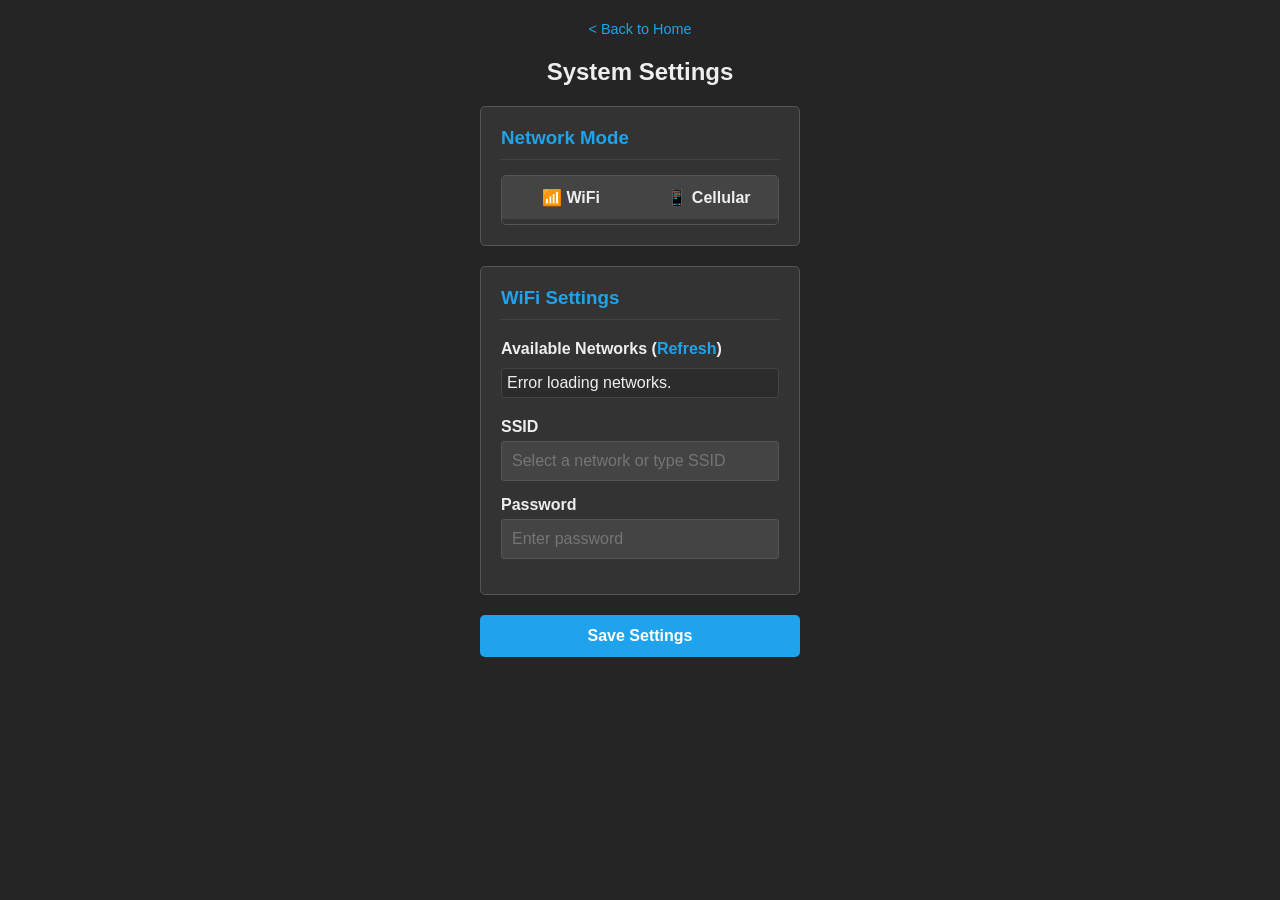
==== components/WiFiManager/assets/settings.html @ 4eeef93d "Wifi page becomes system settings page Remove unnecessary files and replace with new one" ====
<!DOCTYPE html>
<html lang="en">
<head>
    <meta charset="UTF-8">
    <meta name="viewport" content="width=device-width, initial-scale=1.0, user-scalable=no">
    <title>System Settings</title>
    <!-- You can link your existing style.css if it's served, or just use the styles below -->
    <!-- <link rel="stylesheet" href="style.css"> -->
    <style>
        /* Re-using and adapting styles from your project for a consistent look */
        body { font-family: verdana, sans-serif; background: #252525; color: #eee; margin: 0; padding: 0; }
        .wrap { max-width: 320px; margin: 0 auto; padding: 20px; }
        h1 { text-align: center; margin: 20px 0; font-size: 1.5em; }
        .back-link { text-align: center; margin-bottom: 20px; }
        .back-link a { color: #1fa3ec; text-decoration: none; font-size: 0.9em; }
        .form-section { margin: 20px 0; padding: 20px; background: #333; border: 1px solid #555; border-radius: 5px; }
        .form-section h3 { margin: 0 0 15px 0; color: #1fa3ec; border-bottom: 1px solid #444; padding-bottom: 10px; }
        .form-group { margin: 15px 0; }
        label { display: block; margin-bottom: 5px; font-weight: bold; }
        input[type="text"], input[type="password"], input[type="number"] { width: 100%; padding: 10px; font-size: 1em; border: 1px solid #555; background: #444; color: #eee; border-radius: 3px; box-sizing: border-box; }
        .button-group { display: flex; gap: 10px; margin-top: 20px; }
        .button-group button { flex: 1; padding: 12px; font-size: 1em; border: none; border-radius: 5px; cursor: pointer; font-weight: bold; background: #1fa3ec; color: #fff; transition: background-color 0.2s; }
        .button-group button:hover { background: #1890d0; }
        .hidden { display: none; }

        /* --- New Styles for Toggles --- */
        .mode-selector { display: flex; border: 1px solid #555; border-radius: 5px; overflow: hidden; }
        .mode-selector input { display: none; }
        .mode-selector label { flex: 1; text-align: center; padding: 12px; background: #444; cursor: pointer; font-weight: bold; transition: background-color 0.2s; }
        .mode-selector input:checked + label { background: #1fa3ec; color: #fff; }

        /* --- Styles from original wifi.html for network list --- */
        .networks { margin: 20px 0; }
        .networks h4 { margin: 0 0 10px 0; color: #eee; }
        
        /* --- MODIFIED: Added a scrollable container for the network list --- */
        .networks-container {
            max-height: 180px; /* Adjust this value as needed */
            overflow-y: auto;
            border: 1px solid #444;
            border-radius: 3px;
            padding: 5px;
            background: #2c2c2c;
        }
        
        .network { padding: 12px; margin: 5px 0; background: #444; border: 1px solid #555; cursor: pointer; display: flex; align-items: center; justify-content: space-between; border-radius: 3px; }
        .network:hover { background: #555; }
        .network.selected { background: #1fa3ec; border-color: #1fa3ec; }
        .network-name { font-weight: bold; }
        .loading { text-align: center; padding: 20px; color: #aaa; }
        .refresh-link a { color: #1fa3ec; text-decoration: none; }
        .wifi-signal { display: inline-flex; align-items: flex-end; height: 16px; gap: 1px; }
        .wifi-signal .bar { width: 3px; background-color: currentColor; opacity: 0.3; }
        .wifi-signal .bar1 { height: 4px; } .wifi-signal .bar2 { height: 8px; } .wifi-signal .bar3 { height: 12px; } .wifi-signal .bar4 { height: 16px; }
        .wifi-signal.signal-1 .bar1 { opacity: 1; } .wifi-signal.signal-2 .bar1, .wifi-signal.signal-2 .bar2 { opacity: 1; } .wifi-signal.signal-3 .bar1, .wifi-signal.signal-3 .bar2, .wifi-signal.signal-3 .bar3 { opacity: 1; } .wifi-signal.signal-4 .bar { opacity: 1; }
    </style>
</head>
<body>
<div class="wrap">
    <div class="back-link"><a href="/">&lt; Back to Home</a></div>
    <h1>System Settings</h1>

    <!-- All settings are in one form for a single save action -->
    <form action="/settings-save" method="post">
        <!-- NETWORK MODE SELECTION -->
        <div class="form-section">
            <h3>Network Mode</h3>
            <div class="mode-selector">
                <input type="radio" id="mode_wifi" name="net_mode" value="wifi" onchange="toggleNetworkSettings()">
                <label for="mode_wifi">📶 WiFi</label>
                <input type="radio" id="mode_cell" name="net_mode" value="cellular" onchange="toggleNetworkSettings()">
                <label for="mode_cell">📱 Cellular</label>
            </div>
        </div>

        <!-- WIFI SETTINGS (Conditional) -->
        <div id="wifi_settings" class="form-section">
            <h3>WiFi Settings</h3>
            <div class="networks">
                <h4>Available Networks (<span class="refresh-link"><a href="javascript:loadNetworks()">Refresh</a></span>)</h4>
                <!-- MODIFIED: Wrapped the network list in the new scrollable container -->
                <div id="networks" class="networks-container">
                    <div class="loading">Scanning...</div>
                </div>
            </div>
            <div class="form-group">
                <label for="s">SSID</label>
                <input id="s" name="s" type="text" placeholder="Select a network or type SSID">
            </div>
            <div class="form-group">
                <label for="p">Password</label>
                <input id="p" name="p" type="password" placeholder="Enter password">
            </div>
        </div>

        <!-- CELLULAR SETTINGS (Conditional) -->
        <div id="cellular_settings" class="form-section hidden">
            <h3>Cellular Settings</h3>
            <div class="form-group">
                <label for="apn">SIM Card APN</label>
                <input id="apn" name="apn" type="text" placeholder="e.g., internet">
            </div>
        </div>
        
        <!-- SAVE BUTTON -->
        <div class="button-group">
            <button type="submit">Save Settings</button>
        </div>
    </form>
</div>

<script>
    // --- Logic for this new settings page ---
    function toggleNetworkSettings() {
        const useWifi = document.getElementById('mode_wifi').checked;
        document.getElementById('wifi_settings').classList.toggle('hidden', !useWifi);
        document.getElementById('cellular_settings').classList.toggle('hidden', useWifi);
    }

    function toggleStaticIP(isStatic) {
        document.getElementById('static_ip_fields').classList.toggle('hidden', !isStatic);
    }
    
    // --- Functions reused from your original wifi.html ---
    let selectedNetworkEl = null;

    function loadNetworks() {
        const container = document.getElementById('networks');
        container.innerHTML = '<div class="loading">Scanning for networks...</div>';
        
        fetch('/scan')
            .then(response => response.json())
            .then(networks => {
                if (!networks || networks.length === 0) {
                    container.innerHTML = '<div>No networks found.</div>';
                    return;
                }
                networks.sort((a, b) => b.rssi - a.rssi);
                container.innerHTML = '';
                networks.forEach(network => {
                    if (!network.ssid) return;
                    const div = document.createElement('div');
                    div.className = 'network';
                    div.onclick = () => selectNetwork(network.ssid, div);
                    const signalIcon = getSignalIcon(network.rssi);
                    const security = network.encryption > 0 ? '🔒' : '';
                    div.innerHTML = `<div><div class="network-name">${escapeHtml(network.ssid)} ${security}</div></div>${signalIcon}`;
                    container.appendChild(div);
                });
            })
            .catch(error => {
                console.error('Network scan failed:', error);
                container.innerHTML = '<div>Error loading networks.</div>';
            });
    }

    function loadSettings() {
        fetch('/fetch-settings')
            .then(response => response.json())
            .then(settings => {
                // Populate Network Mode
                if (settings.net_mode === 'cellular') {
                    document.getElementById('mode_cell').checked = true;
                } else {
                    document.getElementById('mode_wifi').checked = true;
                }

                // Populate WiFi Settings
                if (settings.ssid) { // 's' for SSID
                    document.getElementById('s').value = settings.s;
                }
                // Populate Cellular Settings
                if (settings.apn) {
                    document.getElementById('apn').value = settings.apn;
                }

                // Update UI visibility based on loaded settings
                toggleNetworkSettings();
            })
            .catch(error => {
                console.error('Failed to fetch settings:', error);
                // Handle error, e.g., show a message to the user
            });
    }

    function selectNetwork(ssid, element) {
        if (selectedNetworkEl) {
            selectedNetworkEl.classList.remove('selected');
        }
        selectedNetworkEl = element;
        element.classList.add('selected');
        document.getElementById('s').value = ssid;
        document.getElementById('p').focus();
    }

    function getSignalIcon(rssi) {
        let bars = 0;
        if (rssi > -55) bars = 4;
        else if (rssi > -65) bars = 3;
        else if (rssi > -75) bars = 2;
        else if (rssi > -85) bars = 1;
        return `<div class="wifi-signal signal-${bars}"><div class="bar bar1"></div><div class="bar bar2"></div><div class="bar bar3"></div><div class="bar bar4"></div></div>`;
    }

    function escapeHtml(text) {
        const div = document.createElement('div');
        div.textContent = text;
        return div.innerHTML;
    }

    document.addEventListener('DOMContentLoaded', function() {
        // Load saved settings concurrently, as soon as the page's DOM is ready. 
        // This makes the UI populate with saved data much faster.
        loadSettings();
    });

    // --- Initialize page state on load ---
    window.onload = function() {
        // Load WiFi networks immediately since it's the default view
        loadNetworks();
    };
</script>
</body>
</html>
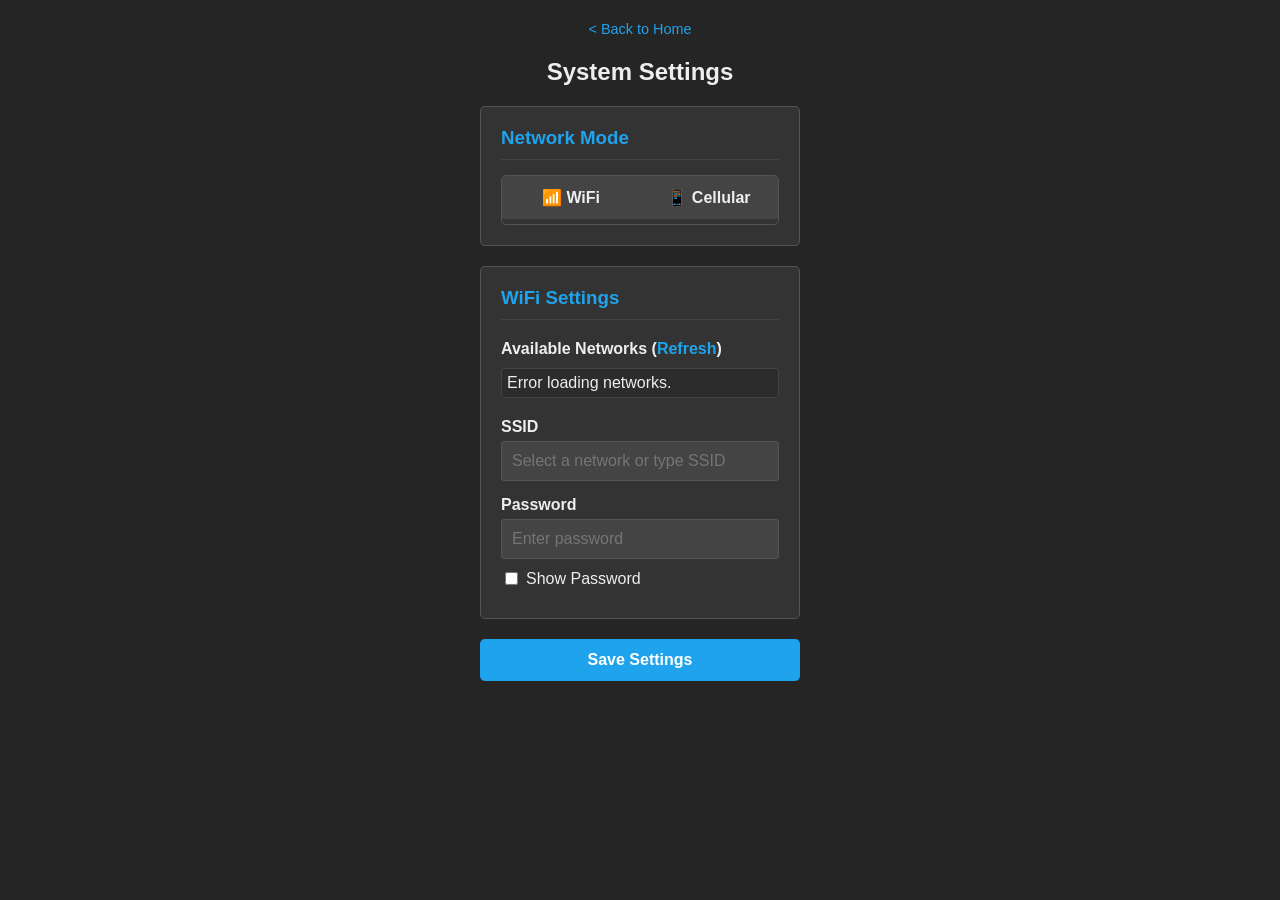
==== commit c7c6fbe4: "Switching between wifi and ce works settings persist between power cycle" ====
--- a/components/WiFiManager/assets/settings.html
+++ b/components/WiFiManager/assets/settings.html
@@ -53,6 +53,21 @@
         .wifi-signal .bar { width: 3px; background-color: currentColor; opacity: 0.3; }
         .wifi-signal .bar1 { height: 4px; } .wifi-signal .bar2 { height: 8px; } .wifi-signal .bar3 { height: 12px; } .wifi-signal .bar4 { height: 16px; }
         .wifi-signal.signal-1 .bar1 { opacity: 1; } .wifi-signal.signal-2 .bar1, .wifi-signal.signal-2 .bar2 { opacity: 1; } .wifi-signal.signal-3 .bar1, .wifi-signal.signal-3 .bar2, .wifi-signal.signal-3 .bar3 { opacity: 1; } .wifi-signal.signal-4 .bar { opacity: 1; }
+        .checkbox-group {
+            display: flex;
+            align-items: center;
+            margin-top: -5px;
+            margin-bottom: 10px;
+        }
+        .checkbox-group input {
+            width: auto;
+            margin-right: 8px;
+        }
+        .checkbox-group label {
+            margin-bottom: 0;
+            font-weight: normal;
+            cursor: pointer;
+        }
     </style>
 </head>
 <body>
@@ -91,6 +106,10 @@
                 <label for="p">Password</label>
                 <input id="p" name="p" type="password" placeholder="Enter password">
             </div>
+            <div class="form-group checkbox-group">
+                <input type="checkbox" id="showPass" onchange="togglePassword()">
+                <label for="showPass">Show Password</label>
+            </div>
         </div>
 
         <!-- CELLULAR SETTINGS (Conditional) -->
@@ -117,8 +136,10 @@
         document.getElementById('cellular_settings').classList.toggle('hidden', useWifi);
     }
 
-    function toggleStaticIP(isStatic) {
-        document.getElementById('static_ip_fields').classList.toggle('hidden', !isStatic);
+    function togglePassword() {
+        const passwordField = document.getElementById('p');
+        const checkbox = document.getElementById('showPass');
+        passwordField.type = checkbox.checked ? 'text' : 'password';
     }
     
     // --- Functions reused from your original wifi.html ---
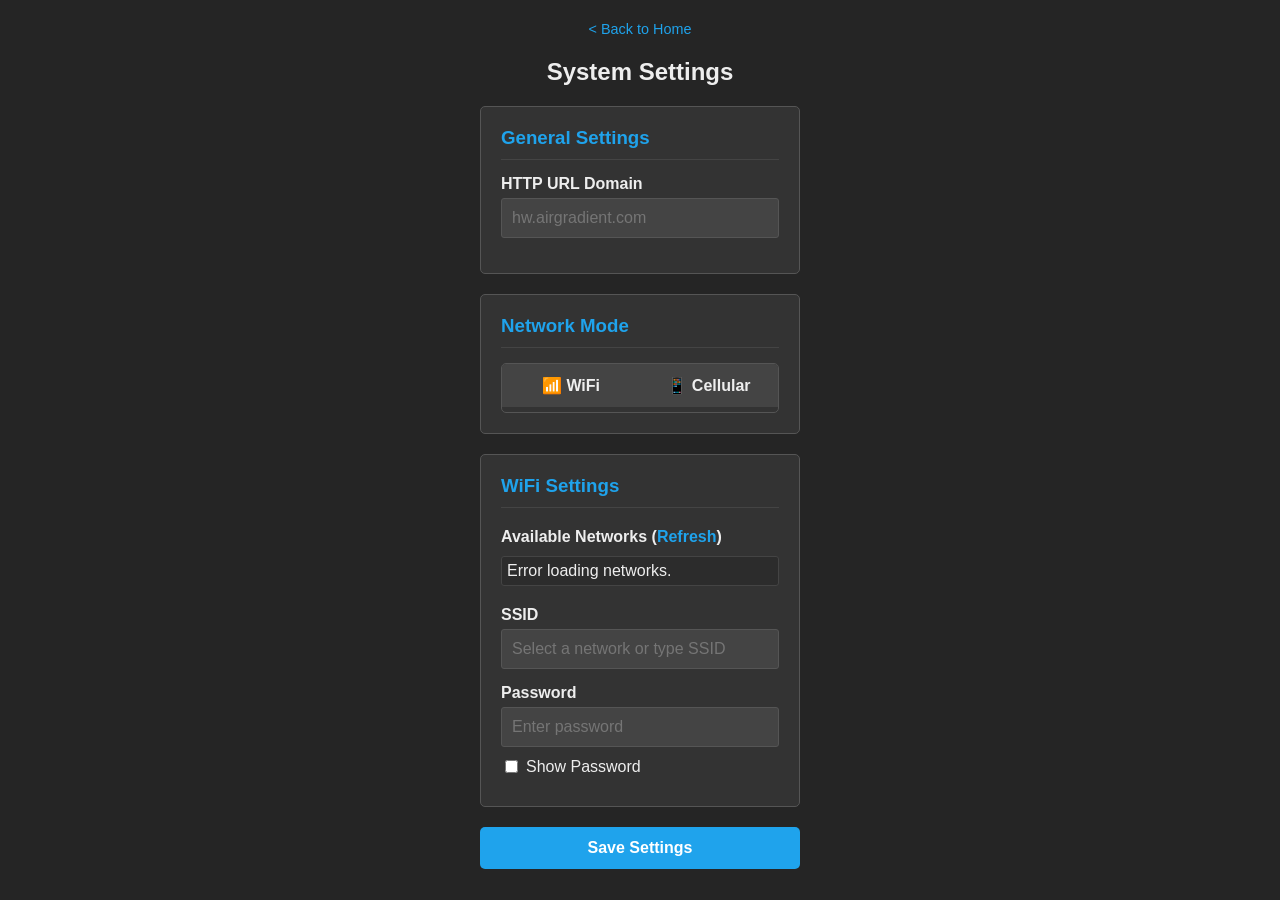
==== commit 8fd76c06: "New system settings httpDomain Use httpDomain as the URL domain of HTTP request" ====
--- a/components/WiFiManager/assets/settings.html
+++ b/components/WiFiManager/assets/settings.html
@@ -77,6 +77,15 @@
 
     <!-- All settings are in one form for a single save action -->
     <form action="/settings-save" method="post">
+        <!-- GENERAL SETTINGS (Always Visible) -->
+        <div class="form-section">
+            <h3>General Settings</h3>
+            <div class="form-group">
+                <label for="http_dom">HTTP URL Domain</label>
+                <input id="http_dom" name="http_dom" type="text" placeholder="hw.airgradient.com">
+            </div>
+        </div>
+
         <!-- NETWORK MODE SELECTION -->
         <div class="form-section">
             <h3>Network Mode</h3>
@@ -186,9 +195,13 @@
                     document.getElementById('mode_wifi').checked = true;
                 }
 
+                if (settings.http_dom) {
+                    document.getElementById('http_dom').value = settings.http_dom;
+                }
+
                 // Populate WiFi Settings
-                if (settings.ssid) { // 's' for SSID
-                    document.getElementById('s').value = settings.s;
+                if (settings.ssid) {
+                    document.getElementById('s').value = settings.ssid;
                 }
                 // Populate Cellular Settings
                 if (settings.apn) {
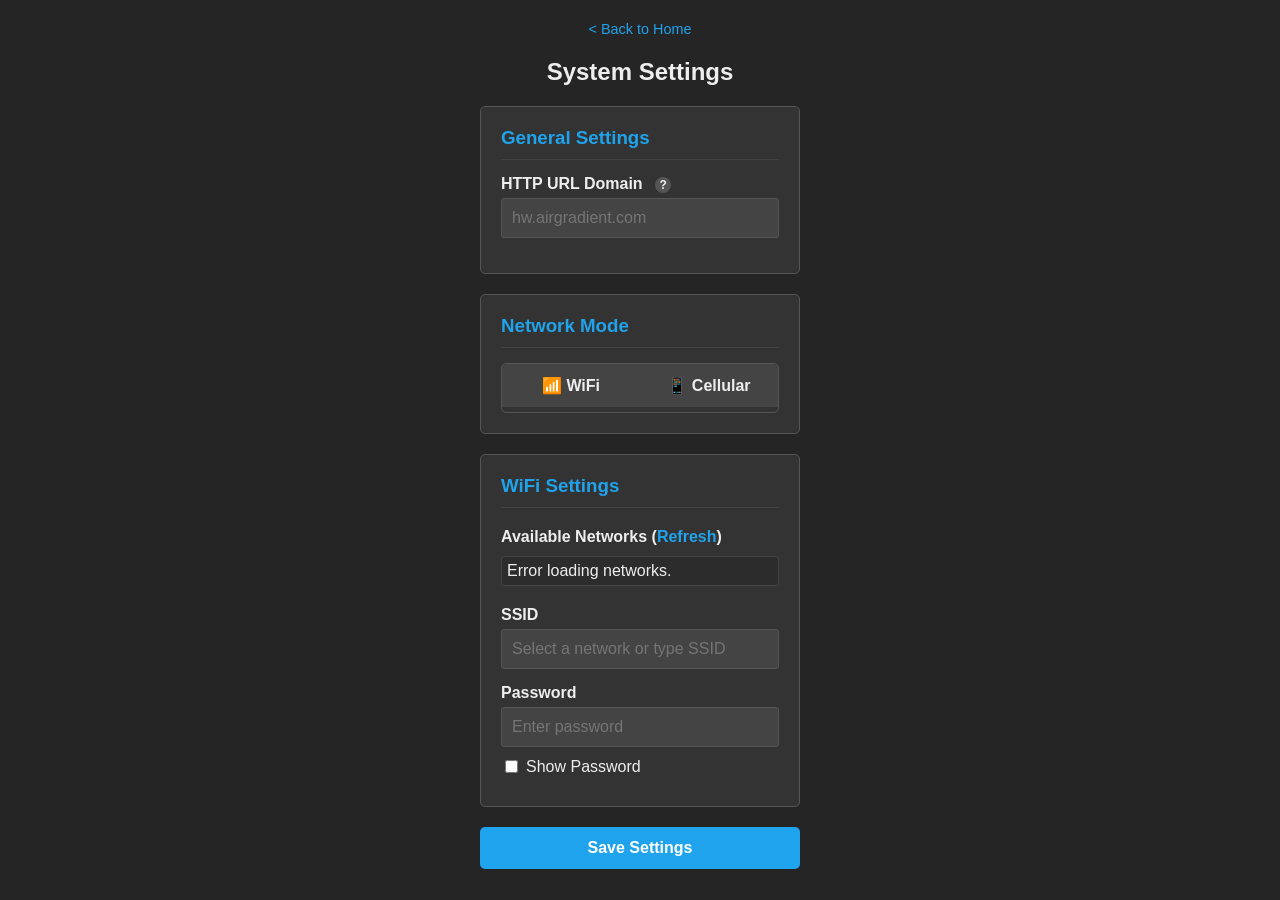
==== commit 6f56d302: "Add tooltip to certain label on system settings" ====
--- a/components/WiFiManager/assets/settings.html
+++ b/components/WiFiManager/assets/settings.html
@@ -33,7 +33,7 @@
         .networks { margin: 20px 0; }
         .networks h4 { margin: 0 0 10px 0; color: #eee; }
         
-        /* --- MODIFIED: Added a scrollable container for the network list --- */
+        /* Added a scrollable container for the network list --- */
         .networks-container {
             max-height: 180px; /* Adjust this value as needed */
             overflow-y: auto;
@@ -68,6 +68,58 @@
             font-weight: normal;
             cursor: pointer;
         }
+        .tooltip-container {
+            position: relative;
+            display: inline-block;
+            margin-left: 8px;
+        }
+        .tooltip-icon {
+            display: inline-block;
+            width: 16px;
+            height: 16px;
+            line-height: 16px;
+            border-radius: 50%;
+            background-color: #555;
+            color: #eee;
+            text-align: center;
+            font-size: 12px;
+            font-weight: bold;
+            cursor: help;
+        }
+        .tooltip-text {
+            visibility: hidden;
+            width: 220px;
+            background-color: #1c1c1c;
+            color: #fff;
+            text-align: center;
+            border-radius: 5px;
+            padding: 8px;
+            position: absolute;
+            z-index: 1;
+            bottom: 140%; /* Position above the icon */
+            left: 50%;
+            margin-left: -110px; /* Use half of the width to center */
+            opacity: 0;
+            transition: opacity 0.3s;
+            font-size: 0.8em;
+            line-height: 1.4;
+            font-weight: normal;
+            border: 1px solid #555;
+        }
+        .tooltip-text::after { /* The little arrow */
+            content: "";
+            position: absolute;
+            top: 100%;
+            left: 50%;
+            margin-left: -5px;
+            border-width: 5px;
+            border-style: solid;
+            border-color: #1c1c1c transparent transparent transparent;
+        }
+        .tooltip-container:hover .tooltip-text {
+            visibility: visible;
+            opacity: 1;
+        }
     </style>
 </head>
 <body>
@@ -81,7 +133,12 @@
         <div class="form-section">
             <h3>General Settings</h3>
             <div class="form-group">
-                <label for="http_dom">HTTP URL Domain</label>
+                <label for="http_dom">HTTP URL Domain
+                    <span class="tooltip-container">
+                        <span class="tooltip-icon">?</span>
+                        <span class="tooltip-text">Target domain name where monitor do HTTP requests. Default: <b>hw.airgradient.com</b> </span>
+                    </span>
+                </label>
                 <input id="http_dom" name="http_dom" type="text" placeholder="hw.airgradient.com">
             </div>
         </div>
@@ -102,7 +159,7 @@
             <h3>WiFi Settings</h3>
             <div class="networks">
                 <h4>Available Networks (<span class="refresh-link"><a href="javascript:loadNetworks()">Refresh</a></span>)</h4>
-                <!-- MODIFIED: Wrapped the network list in the new scrollable container -->
+                <!-- Wrapped the network list in the new scrollable container -->
                 <div id="networks" class="networks-container">
                     <div class="loading">Scanning...</div>
                 </div>
@@ -125,7 +182,12 @@
         <div id="cellular_settings" class="form-section hidden">
             <h3>Cellular Settings</h3>
             <div class="form-group">
-                <label for="apn">SIM Card APN</label>
+                <label for="apn">SIM Card APN
+                    <span class="tooltip-container">
+                        <span class="tooltip-icon">?</span>
+                        <span class="tooltip-text">Access Point Name to connect to cellular network. Default: <b>iot.1nce.net</b> </span>
+                    </span>
+                </label>
                 <input id="apn" name="apn" type="text" placeholder="e.g., internet">
             </div>
         </div>
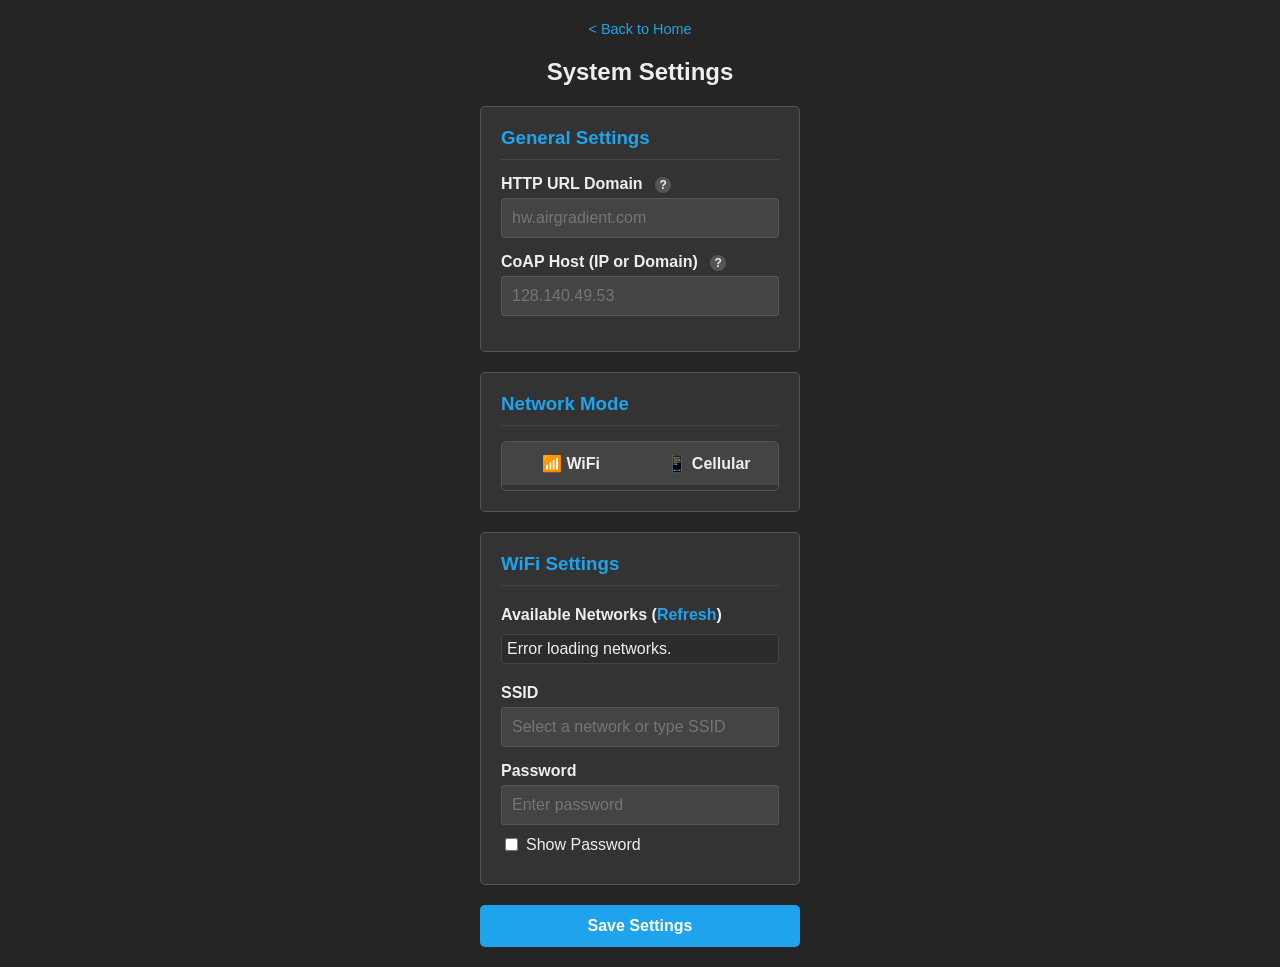
==== commit 92d09622: "Integrate CoAP domain configuration into application Add coapDomain to WiFiManager settings form, NV" ====
--- a/components/WiFiManager/assets/settings.html
+++ b/components/WiFiManager/assets/settings.html
@@ -141,6 +141,15 @@
                 </label>
                 <input id="http_dom" name="http_dom" type="text" placeholder="hw.airgradient.com">
             </div>
+            <div class="form-group">
+                <label for="coap_dom">CoAP Host (IP or Domain)
+                    <span class="tooltip-container">
+                        <span class="tooltip-icon">?</span>
+                        <span class="tooltip-text">Target host where monitor sends CoAP requests (cellular only). Can be an IP or domain name. Default: <b>128.140.49.53</b></span>
+                    </span>
+                </label>
+                <input id="coap_dom" name="coap_dom" type="text" placeholder="128.140.49.53">
+            </div>
         </div>
 
         <!-- NETWORK MODE SELECTION -->
@@ -260,6 +269,9 @@
                 if (settings.http_dom) {
                     document.getElementById('http_dom').value = settings.http_dom;
                 }
+                if (settings.coap_dom) {
+                    document.getElementById('coap_dom').value = settings.coap_dom;
+                }
 
                 // Populate WiFi Settings
                 if (settings.ssid) {
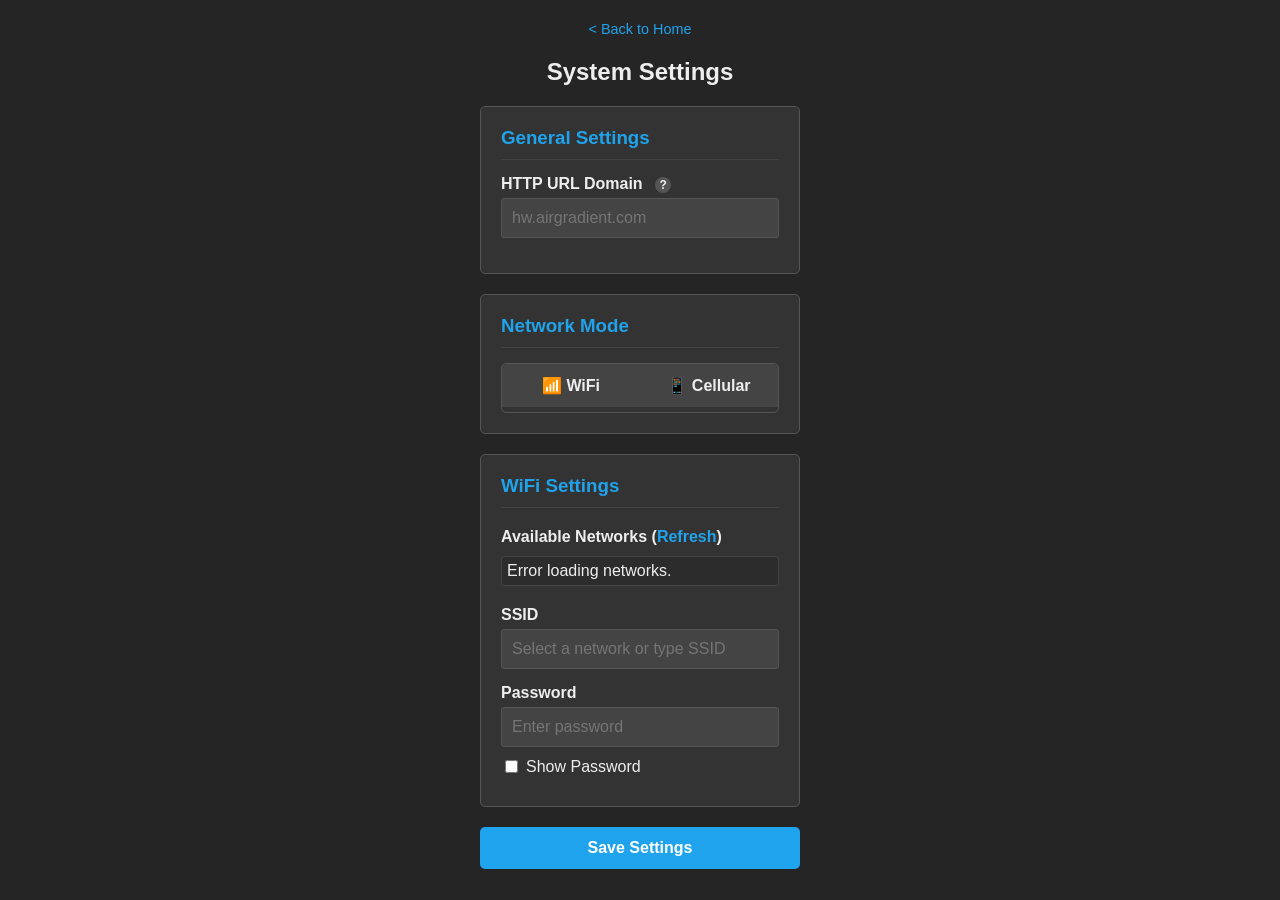
==== commit 5fec6db0: "Move CoAP domain field to cellular settings section CoAP is only used by cellular, so the field belo" ====
--- a/components/WiFiManager/assets/settings.html
+++ b/components/WiFiManager/assets/settings.html
@@ -141,15 +141,6 @@
                 </label>
                 <input id="http_dom" name="http_dom" type="text" placeholder="hw.airgradient.com">
             </div>
-            <div class="form-group">
-                <label for="coap_dom">CoAP Host (IP or Domain)
-                    <span class="tooltip-container">
-                        <span class="tooltip-icon">?</span>
-                        <span class="tooltip-text">Target host where monitor sends CoAP requests (cellular only). Can be an IP or domain name. Default: <b>128.140.49.53</b></span>
-                    </span>
-                </label>
-                <input id="coap_dom" name="coap_dom" type="text" placeholder="128.140.49.53">
-            </div>
         </div>
 
         <!-- NETWORK MODE SELECTION -->
@@ -198,6 +189,15 @@
                     </span>
                 </label>
                 <input id="apn" name="apn" type="text" placeholder="e.g., internet">
+            </div>
+            <div class="form-group">
+                <label for="coap_dom">CoAP Host (IP or Domain)
+                    <span class="tooltip-container">
+                        <span class="tooltip-icon">?</span>
+                        <span class="tooltip-text">Target host where monitor sends CoAP requests. Can be an IP or domain name. Default: <b>128.140.49.53</b></span>
+                    </span>
+                </label>
+                <input id="coap_dom" name="coap_dom" type="text" placeholder="128.140.49.53">
             </div>
         </div>
         
